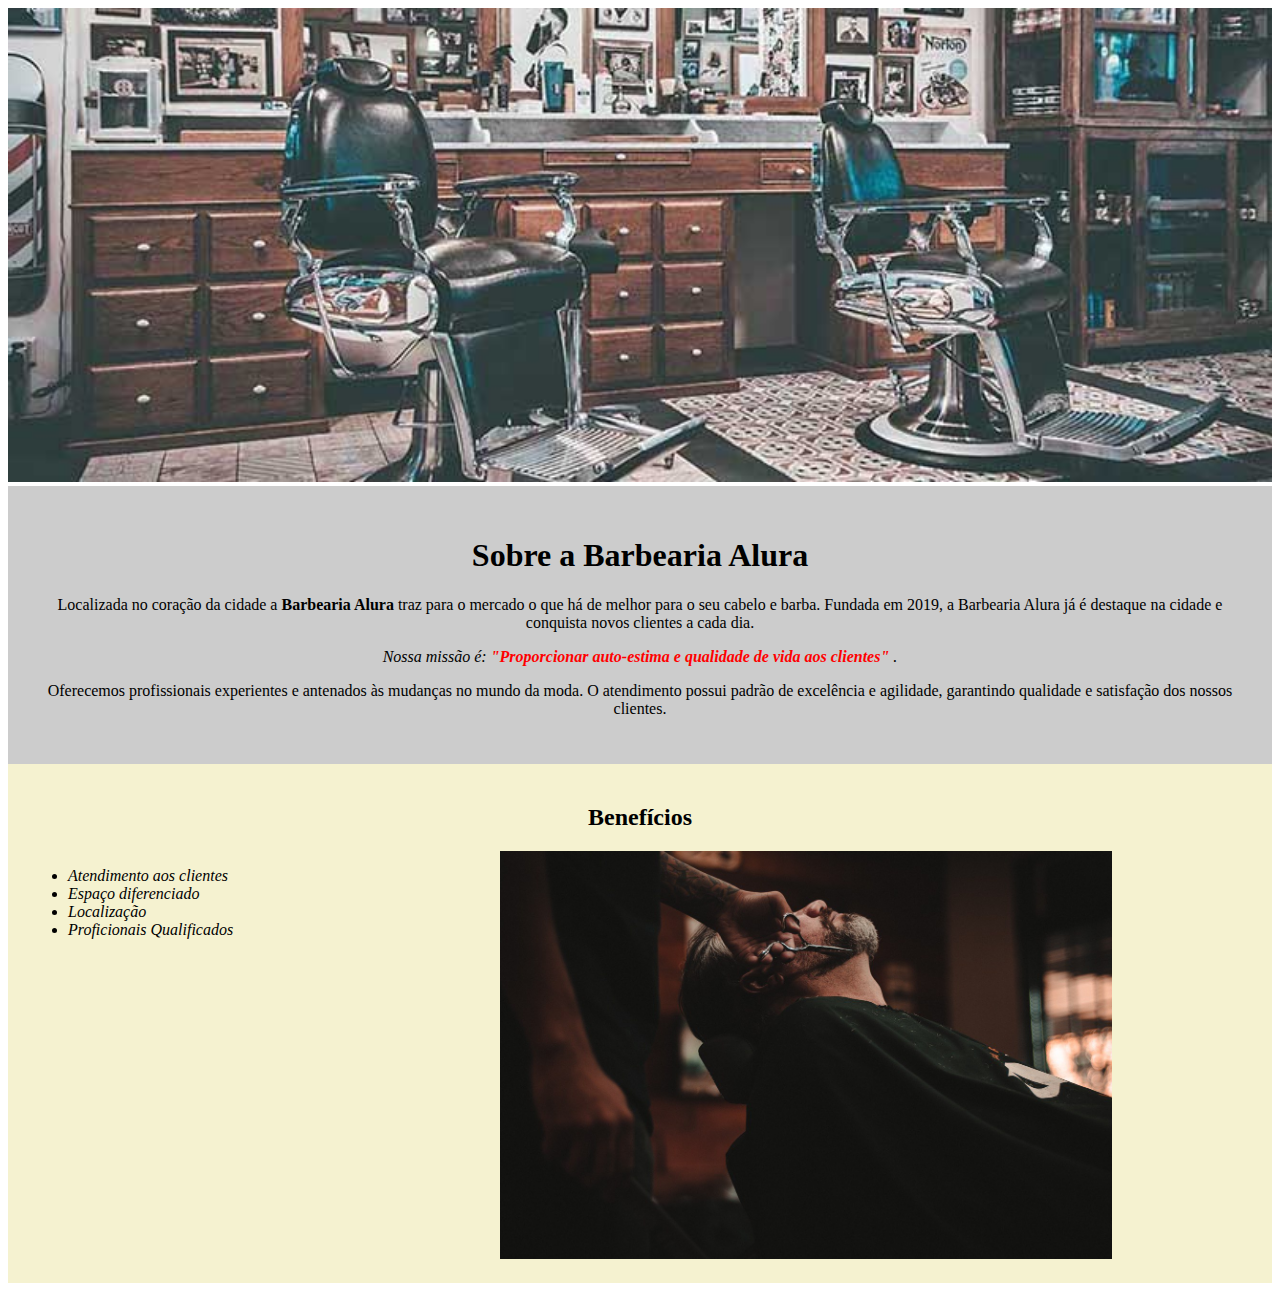
==== first-step-html-css/Barbearia Alura/index.html @ 378ee67f "adicionado algumas estilizações de css" ====
<!DOCTYPE html>
<html lang="pt-br">

<head>
  <meta charset="UTF-8">
  <meta http-equiv="X-UA-Compatible" content="IE=edge">
  <meta name="viewport" content="width=device-width, initial-scale=1.0">
  <title>Barbearia Alura</title>
  <link rel="stylesheet" href="styles.css">
</head>

<body>

  <img id="banner" src="../assets/banner.jpg" alt="imagem de uma barbearia">
  <div class="main">
    <h1>Sobre a Barbearia Alura</h1>
    <p>Localizada no coração da cidade a <strong> Barbearia
        Alura</strong> traz para o mercado o que há de melhor
      para o seu cabelo e barba.
      Fundada em 2019, a Barbearia Alura já é destaque
      na cidade e conquista novos clientes a cada dia.
    </p>
    <p id="mission"><em>Nossa missão é:
        <strong> "Proporcionar auto-estima e qualidade de vida
          aos clientes"
        </strong>.
      </em>
    </p>
    <p>Oferecemos profissionais experientes e antenados às mudanças
      no mundo da moda. O atendimento possui padrão de excelência e
      agilidade, garantindo qualidade e satisfação dos nossos clientes.
    </p>
  </div>
  <div class="benefits">
    <h2>Benefícios</h2>
    <div class="items">
      <ul>
        <li>Atendimento aos clientes</li>
        <li>Espaço diferenciado</li>
        <li>Localização</li>
        <li>Proficionais Qualificados</li>
      </ul>
      <img src="../assets/benefits.jpg" alt="profissional aparando a barba do cliente" class="benefits_img">
    </div>
  </div>
</body>

</html>
---- first-step-html-css/Barbearia Alura/styles.css ----
#banner {
  width: 100%;
}

#mission {
  size: 20px;
}

em strong {
  color: red;
}

.main {
  background-color: #CCCCCC;
  text-align: center;
  padding: 30px;
}

.benefits {
  background-color: #F5F2D0;
  padding: 20px;
}

.benefits  h2 {
  text-align: center;
}

.items {
  font-style: italic;
}

ul {
  display: inline-block;
  vertical-align: top;
  width: 20%;
  margin-right: 15%;
}

.benefits_img {
  width: 50%;
}
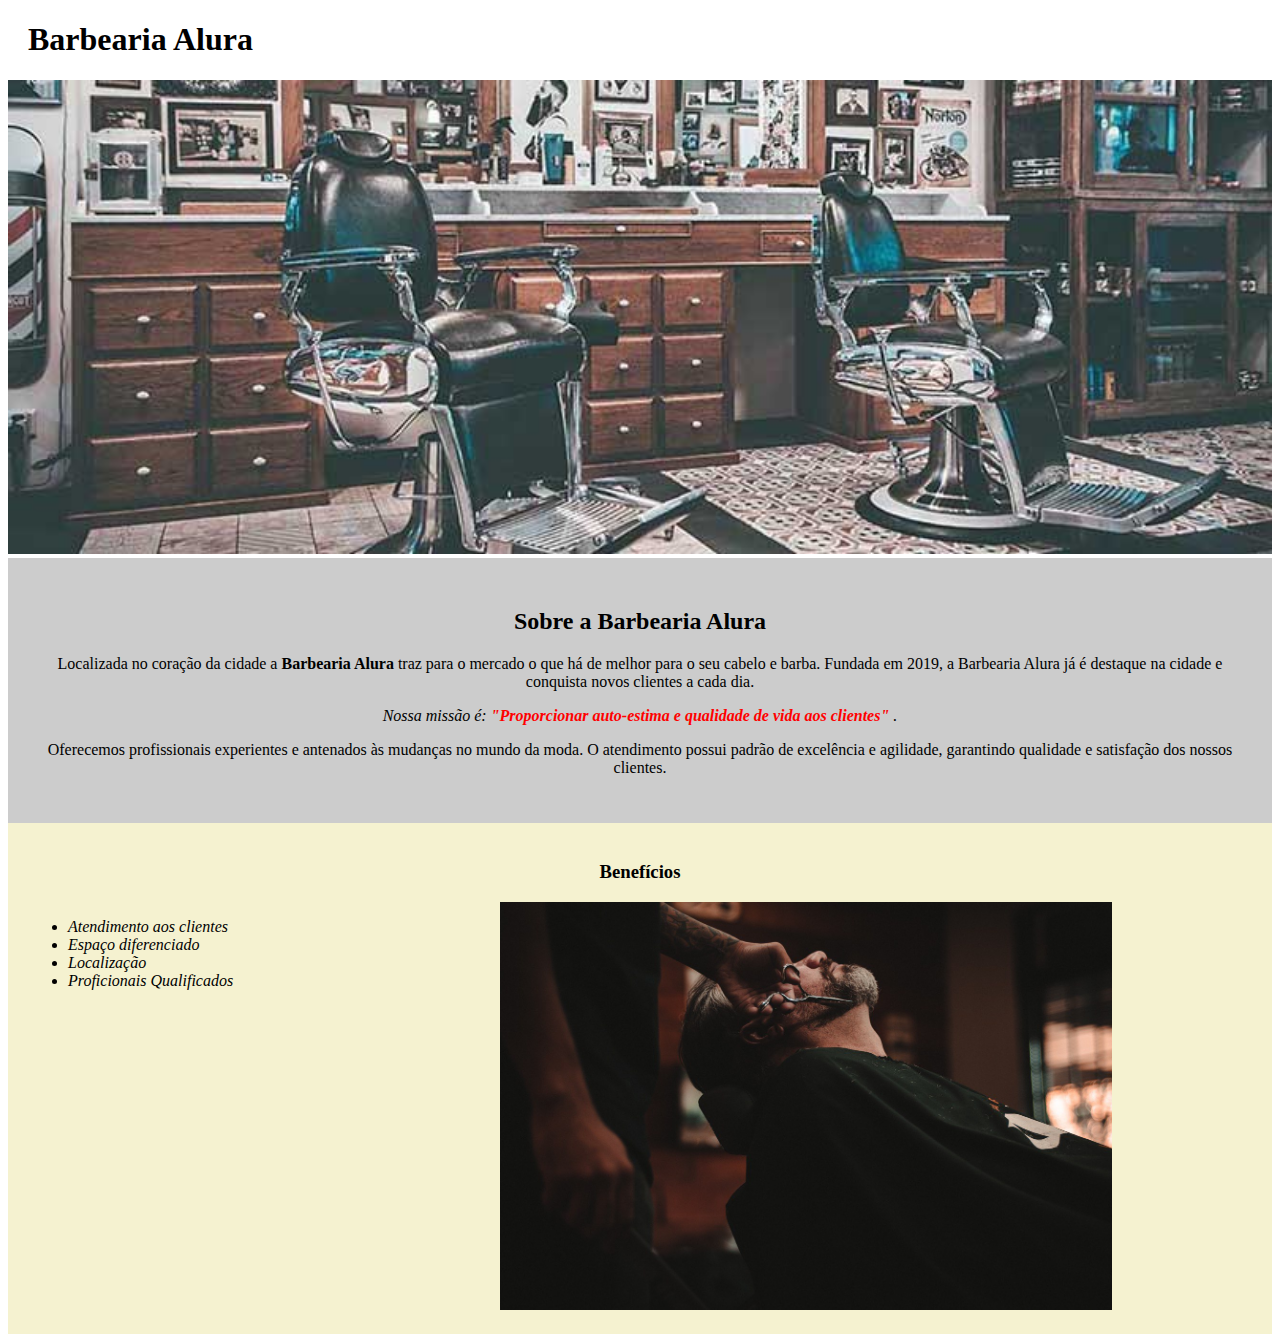
==== commit 79224320: "otimizando classes css" ====
--- a/first-step-html-css/Barbearia Alura/index.html
+++ b/first-step-html-css/Barbearia Alura/index.html
@@ -10,10 +10,12 @@
 </head>
 
 <body>
-
+  <header>
+    <h1 class="title"> Barbearia Alura</h1>
+  </header>
   <img id="banner" src="../assets/banner.jpg" alt="imagem de uma barbearia">
   <div class="main">
-    <h1>Sobre a Barbearia Alura</h1>
+    <h2 class="centralized-title">Sobre a Barbearia Alura</h2>
     <p>Localizada no coração da cidade a <strong> Barbearia
         Alura</strong> traz para o mercado o que há de melhor
       para o seu cabelo e barba.
@@ -32,7 +34,7 @@
     </p>
   </div>
   <div class="benefits">
-    <h2>Benefícios</h2>
+    <h3 class="centralized-title">Benefícios</h3>
     <div class="items">
       <ul>
         <li>Atendimento aos clientes</li>
--- a/first-step-html-css/Barbearia Alura/styles.css
+++ b/first-step-html-css/Barbearia Alura/styles.css
@@ -11,6 +11,14 @@
   color: red;
 }
 
+.title {
+  padding-left: 20px;
+}
+
+.centralized-title {
+text-align: center;
+}
+
 .main {
   background-color: #CCCCCC;
   text-align: center;
@@ -22,7 +30,7 @@
   padding: 20px;
 }
 
-.benefits  h2 {
+.benefits  h3 {
   text-align: center;
 }
 
